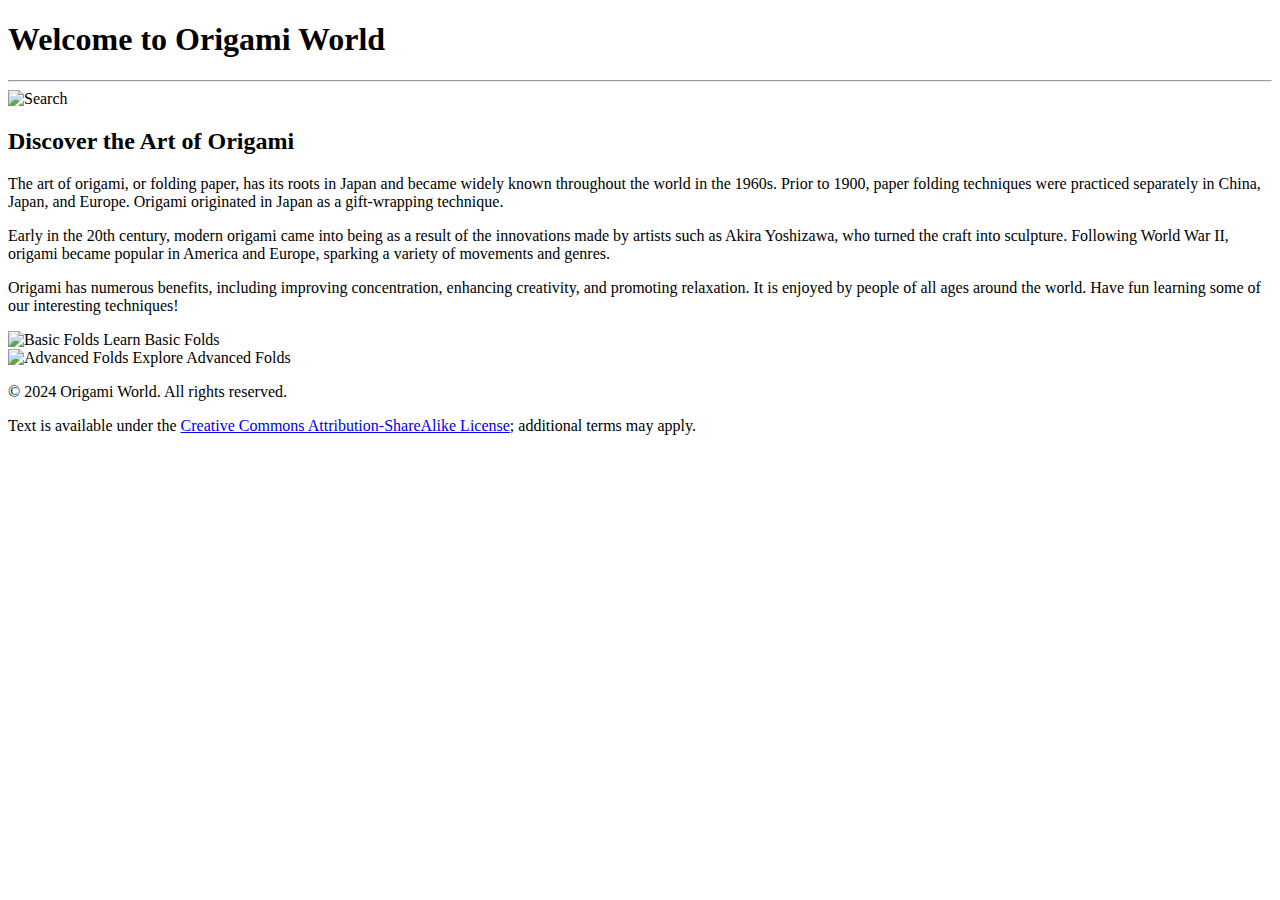
==== index.html @ 12187355 "Create index.html" ====
<!DOCTYPE html>
<html lang="en">
<head>
    <meta charset="UTF-8">
    <meta name="viewport" content="width=device-width, initial-scale=1.0">
    <title>Origami Website</title>
    <!-- Styles -->
    <link rel="stylesheet" href="./public/styles/style.css"> <!-- Link to styles.css -->
</head>
<body>
    <!-- Header -->
    <header>
        <h1>Welcome to Origami World</h1>
        <hr>
    </header>

    <!-- Search and Hamburger Icons -->
    <div class="icons">
        <img src="./public/images/SearchIcon.jpg" alt="Search" class="icon" onclick="expandSearch()">
    </div>

    <!-- Hero Section -->
    <section>
        <h2>Discover the Art of Origami</h2>
        <p>The art of origami, or folding paper, has its roots in Japan and became widely known throughout the world in the 1960s. Prior to 1900, paper folding techniques were practiced separately in China, Japan, and Europe. Origami originated in Japan as a gift-wrapping technique.</p>

        <p>Early in the 20th century, modern origami came into being as a result of the innovations made by artists such as Akira Yoshizawa, who turned the craft into sculpture. Following World War II, origami became popular in America and Europe, sparking a variety of movements and genres.</p>

        <p>Origami has numerous benefits, including improving concentration, enhancing creativity, and promoting relaxation. It is enjoyed by people of all ages around the world. Have fun learning some of our interesting techniques!</p>
    </section>

    <!-- Options Section -->
    <section>
        <div href="./basicFolds.html" class="rounded-button" onclick="navigateTo('Basic Folds')">
            <div class="button-content">
                <img src="./public/images/Basic Folds.jpg" alt="Basic Folds" class="button-image">
                <span>Learn Basic Folds</span>
            </div>
        </div >
        <div href="./advancedFolds.html" class="rounded-button" onclick="navigateTo('Advanced Folds')">
            <div class="button-content">
                <img src="./public/images/Advanced Folds.jpg" alt="Advanced Folds" class="button-image">
                <span>Explore Advanced Folds</span>
            </div>
        </div>
    </section>

    <!-- Footer -->
    <footer>
        <p>© 2024 Origami World. All rights reserved.</p>
        <p>Text is available under the <a href="https://creativecommons.org/licenses/by-sa/4.0/" target="_blank">Creative Commons Attribution-ShareAlike License</a>; additional terms may apply.</p>
    </footer>

    <!-- Scripts -->
    <script src="./public/scripts/script.js"></script>
</body>
</html>
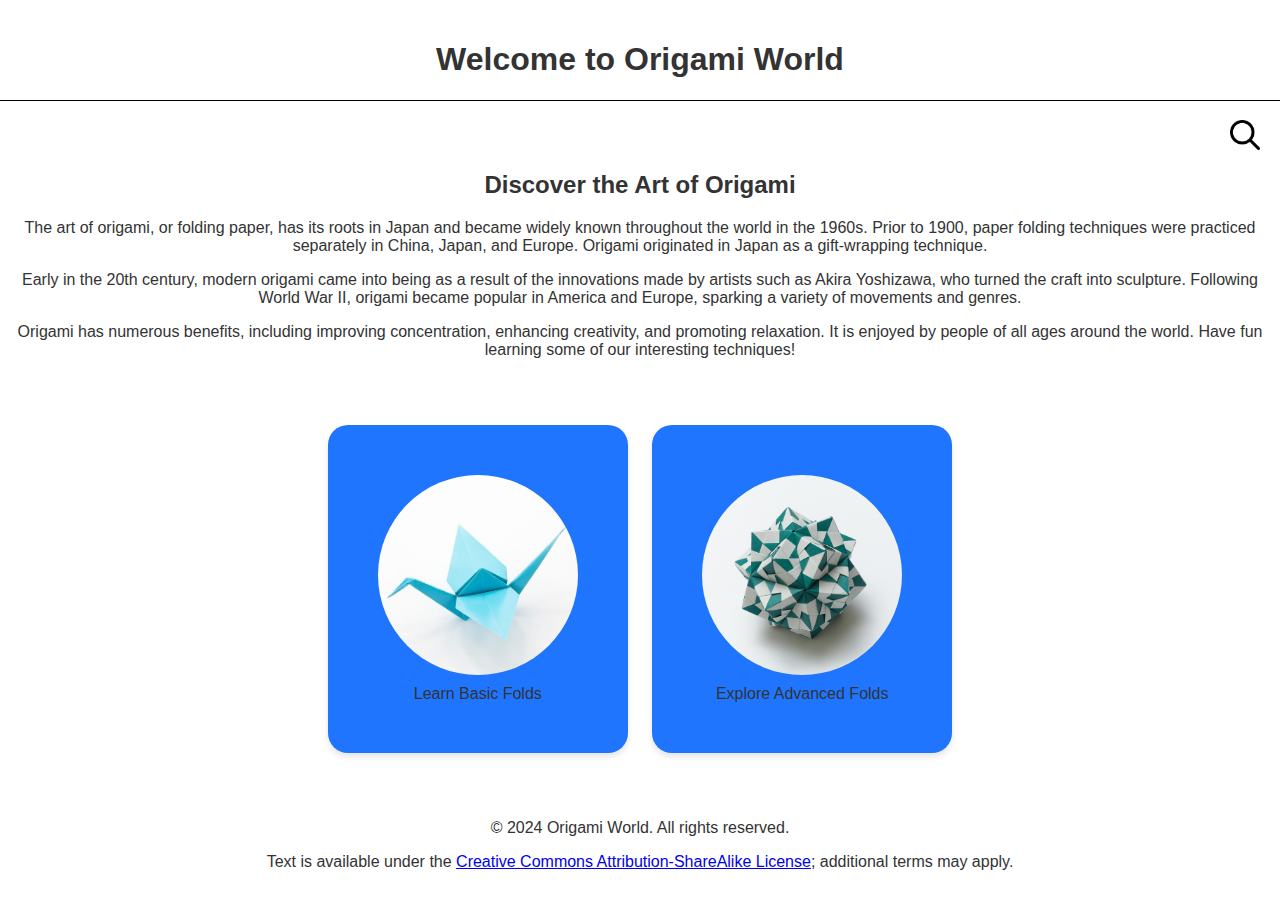
==== commit e61557fe: "Add files via upload" ====
--- a/index.html
+++ b/index.html
@@ -31,13 +31,13 @@
 
     <!-- Options Section -->
     <section>
-        <div href="./basicFolds.html" class="rounded-button" onclick="navigateTo('Basic Folds')">
+        <div href="./basicFolds" class="rounded-button" onclick="navigateTo('Basic Folds')">
             <div class="button-content">
                 <img src="./public/images/Basic Folds.jpg" alt="Basic Folds" class="button-image">
                 <span>Learn Basic Folds</span>
             </div>
         </div >
-        <div href="./advancedFolds.html" class="rounded-button" onclick="navigateTo('Advanced Folds')">
+        <div href="./advancedFolds" class="rounded-button" onclick="navigateTo('Advanced Folds')">
             <div class="button-content">
                 <img src="./public/images/Advanced Folds.jpg" alt="Advanced Folds" class="button-image">
                 <span>Explore Advanced Folds</span>
--- a/public/styles/style.css
+++ b/public/styles/style.css
@@ -0,0 +1,151 @@
+/* CSS styles for layout */
+html, body {
+    font-family: Arial, sans-serif;
+    margin: 0;
+    padding: 0;
+    background-color: white; /* Changed background color to white */
+    color: #333; /* Set text color */
+}
+header, nav, section, footer {
+    width: 100%;
+    text-align: center;
+    padding: 20px 0;
+    background-color: #FFF; /* Changed background color to white */
+}
+header hr {
+    border: none;
+    border-top: 1px solid #000; /* Set border color to black */
+    margin: 10px 0;
+}
+.back-button {
+    position: absolute;
+    top: 120px; /* Adjusted position */
+    left: 20px; /* Adjusted position */
+    cursor: pointer;
+    width: 30px; /* Adjusted width */
+    height: 30px; /* Adjusted height */
+}
+.icons {
+    position: absolute;
+    top: 120px; /* Adjusted position */
+    right: 20px;
+}
+.icon {
+    cursor: pointer;
+    margin-left: 10px;
+    width: 30px; /* Adjusted width */
+    height: 30px; /* Adjusted height */
+}
+.close-button {
+    cursor: pointer;
+    font-size: 20px;
+    position: absolute;
+    top: 10px;
+    right: 15px; /* Adjusted position */
+}
+.under-construction {
+    font-size: 20px;
+    font-weight: bold;
+    text-align: center;
+    margin: 20px;
+    padding: 20px;
+    border-radius: 20px;
+    background-color: #e0e0e0;
+    cursor: pointer;
+    transition: background-color 0.3s ease;
+}
+.under-construction:hover {
+    background-color: #c0c0c0;
+}
+
+/* Rounded Button Styling */
+.rounded-button {
+    display: inline-block;
+    padding: 50px; /* Adjusted padding */
+    border-radius: 20px;
+    background-color:#1F75FE; 
+    margin: 10px;
+    cursor: pointer;
+    transition: background-color 0.3s ease;
+    width: 200px; /* Adjusted width */
+    max-width: 300px; /* Added max-width */
+    box-shadow: 0 4px 6px rgba(0, 0, 0, 0.1); /* Added box shadow */
+    border: none; /* Removed border */
+}
+.rounded-button:hover {
+    background-color: #545AA7;
+}
+.button-content {
+    display: flex;
+    flex-direction: column;
+    align-items: center;
+    justify-content: center;
+}
+.button-image {
+    width: 200px; /* Adjust image width */
+    height: 200px; /* Adjust image height */
+    margin-bottom: 10px;
+    border-radius: 50%; /* Make image circular */
+}
+
+/*Basic Folds Webpage*/
+.tutorial-text {
+    max-width: 600px; /* Adjust as needed */
+    margin: 0 auto; /* Center the content */
+}
+.tutorial-text p {
+    font-size: 18px; /* Increase font size */
+    line-height: 1.6; /* Increase line height for better readability */
+    margin-bottom: 20px; /* Add space between paragraphs */
+}
+.tutorial-box {
+    border: 2px solid #000;
+    padding: 20px;
+    border-radius: 15px;
+    background-color: #f9f7f7;
+    box-shadow: 0 0 20px rgba(0, 0, 0, 0.1);
+    margin-bottom: 30px;
+    display: flex;
+    flex-direction: column;
+    align-items: center; /* Center content horizontally */
+    text-align: center; /* Center text */
+}
+.tutorial-box h3 {
+    color: #000;
+    text-transform: uppercase;
+    margin-bottom: 20px;
+}
+.steps-grid {
+    display: grid;
+    grid-template-columns: repeat(auto-fill, minmax(250px, 1fr));
+    grid-gap: 20px;
+}
+.step {
+    border: 2px solid #000;
+    padding: 20px;
+    border-radius: 10px;
+    background-color: #ffffff;
+    box-shadow: 0 4px 6px rgba(0, 0, 0, 0.1);
+    width: 100%;
+}
+.step h4 {
+    color: #000;
+    font-size: 18px;
+}
+.step p {
+    color: #555555;
+    margin-bottom: 10px;
+}
+.step img {
+    width: 100%;
+    margin-top: 15px;
+    border-radius: 5px;
+}
+.step .step6b-img {
+    width: 80%; /* Adjust the width as needed */
+    margin-top: 15px;
+    border-radius: 5px;
+}
+.step:last-child {
+    margin-bottom: 0;
+}